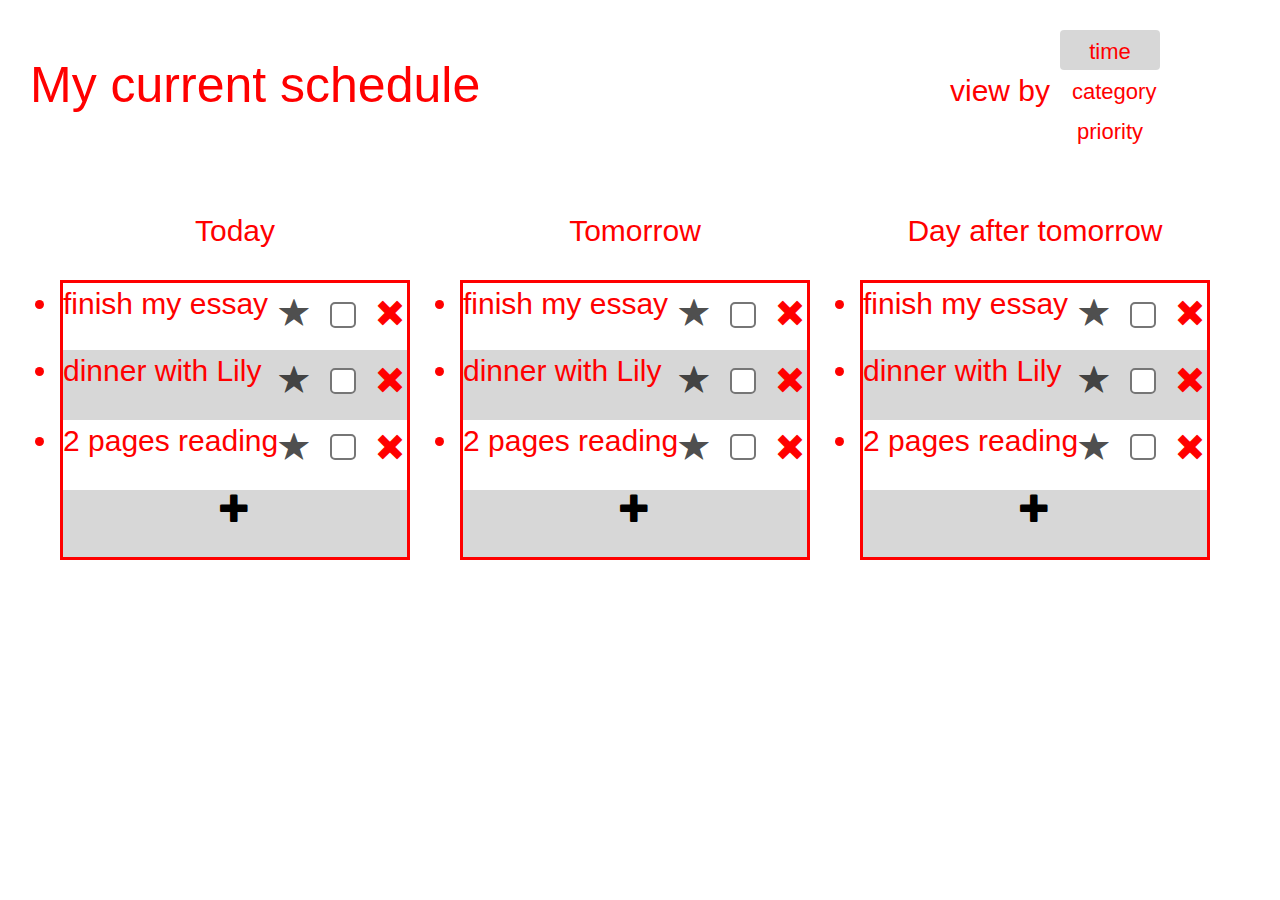
==== page2.html @ 17b62579 "Initial commit" ====
<html>
	<head>
		<meta charset="utf-8">
		<link rel="stylesheet" href="static/index.css">
        <link rel="stylesheet" href="https://maxcdn.bootstrapcdn.com/bootstrap/3.3.7/css/bootstrap.min.css">
        <script src="https://ajax.googleapis.com/ajax/libs/jquery/3.2.1/jquery.min.js"></script>
        <script src="https://maxcdn.bootstrapcdn.com/bootstrap/3.3.7/js/bootstrap.min.js"></script>
        <script type="text/javascript" src="static/index.js"></script>
		<title></title>
        <style>
            .container{position:relative;margin:0px;padding:0px;}
            .current{color:red;position:absolute;left:30px;top:50px;font-size:50px;}
            .viewby{color:red;position:absolute;left:950px;top:70px;font-size:30px;}
            .ultoday{color:red;font-size:30px;position:absolute;left:20px;top:210px;}
            .ultoday li{width:350px;height:70px;}
            .ultomorrow{color:red;font-size:30px;position:absolute;left:420px;top:210px;}
            .ultomorrow li{width:350px;height:70px;}
            .ulDayat{color:red;font-size:30px;position:absolute;left:820px;top:210px;}
            .ulDayat li{width:350px;height:70px;}
        </style>
	</head>
	<body>
<div class="container">
  <p class="current">My current schedule</p>
     <p class="viewby">view by</p>
    <button type="button" class="btn btn-default" 
            style="width:100px;height:40px;font-size:22px;color:red;position:absolute;left:1060px;top:30px;border:none;
                   background-color:rgba(211,211,211,0.9);"
            >time</button>
    <button type="button" class="btn btn-default" 
            style="width:100px;height:40px;font-size:22px;color:red;position:absolute;left:1060px;top:70px;border:none;"
            >category</button>
    <button type="button" class="btn btn-default" 
            style="width:100px;height:40px;font-size:22px;color:red;position:absolute;left:1060px;top:110px;border:none;"
            >priority</button>
    <ul class="ultoday">
        <li style="list-style-type:none;text-align:center;">Today</li>
        <li style="border:solid;border-bottom:none;">finish my essay
            <label style="zoom:2;position:absolute;left:155px;top:42px;"><input type="checkbox" name="remember"></label>
            <span class="glyphicon glyphicon-star" style="position:absolute;left:260px;top:88px;color:rgba(0,0,0,0.7);"></span>
            <span class="glyphicon glyphicon-remove" style="position:absolute;left:355px;top:88px;color:red;"></span>
        </li>
         <li style="border:solid;border-bottom:none;border-top:none;background-color:rgba(211,211,211,0.9);">dinner with Lily
            <label style="zoom:2;position:absolute;left:155px;top:75px;"><input type="checkbox" name="remember"></label>
            <span class="glyphicon glyphicon-star" style="position:absolute;left:260px;top:155px;color:rgba(0,0,0,0.7);"></span>
            <span class="glyphicon glyphicon-remove" style="position:absolute;left:355px;top:155px;color:red;"></span>
        </li>
         <li style="border:solid;border-bottom:none;border-top:none;">2 pages reading
            <label style="zoom:2;position:absolute;left:155px;top:108px;"><input type="checkbox" name="remember"></label>
            <span class="glyphicon glyphicon-star" style="position:absolute;left:260px;top:222px;color:rgba(0,0,0,0.7);"></span>
            <span class="glyphicon glyphicon-remove" style="position:absolute;left:355px;top:222px;color:red;"></span>
        </li> 
         <li style="border:solid;border-top:none;list-style-type:none;background-color:rgba(211,211,211,0.9);text-align:center;">
             <span class="glyphicon glyphicon-plus" style="color:black;"></span></li> 
    </ul>
</div>

    
     <ul class="ultomorrow">
        <li style="list-style-type:none;text-align:center;">Tomorrow</li>
        <li style="border:solid;border-bottom:none;">finish my essay
            <label style="zoom:2;position:absolute;left:155px;top:42px;"><input type="checkbox" name="remember"></label>
            <span class="glyphicon glyphicon-star" style="position:absolute;left:260px;top:88px;color:rgba(0,0,0,0.7);"></span>
            <span class="glyphicon glyphicon-remove" style="position:absolute;left:355px;top:88px;color:red;"></span>
        </li>
         <li style="border:solid;border-bottom:none;border-top:none;background-color:rgba(211,211,211,0.9);">dinner with Lily
            <label style="zoom:2;position:absolute;left:155px;top:75px;"><input type="checkbox" name="remember"></label>
            <span class="glyphicon glyphicon-star" style="position:absolute;left:260px;top:155px;color:rgba(0,0,0,0.7);"></span>
            <span class="glyphicon glyphicon-remove" style="position:absolute;left:355px;top:155px;color:red;"></span>
        </li>
         <li style="border:solid;border-bottom:none;border-top:none;">2 pages reading
            <label style="zoom:2;position:absolute;left:155px;top:108px;"><input type="checkbox" name="remember"></label>
            <span class="glyphicon glyphicon-star" style="position:absolute;left:260px;top:222px;color:rgba(0,0,0,0.7);"></span>
            <span class="glyphicon glyphicon-remove" style="position:absolute;left:355px;top:222px;color:red;"></span>
        </li> 
         <li style="border:solid;border-top:none;list-style-type:none;background-color:rgba(211,211,211,0.9);text-align:center;">
             <span class="glyphicon glyphicon-plus" style="color:black;"></span></li> 
    </ul>
        
         <ul class="ulDayat">
        <li style="list-style-type:none;text-align:center;">Day after tomorrow</li>
        <li style="border:solid;border-bottom:none;">finish my essay
            <label style="zoom:2;position:absolute;left:155px;top:42px;"><input type="checkbox" name="remember"></label>
            <span class="glyphicon glyphicon-star" style="position:absolute;left:260px;top:88px;color:rgba(0,0,0,0.7);"></span>
            <span class="glyphicon glyphicon-remove" style="position:absolute;left:355px;top:88px;color:red;"></span>
        </li>
         <li style="border:solid;border-bottom:none;border-top:none;background-color:rgba(211,211,211,0.9);">dinner with Lily
            <label style="zoom:2;position:absolute;left:155px;top:75px;"><input type="checkbox" name="remember"></label>
            <span class="glyphicon glyphicon-star" style="position:absolute;left:260px;top:155px;color:rgba(0,0,0,0.7);"></span>
            <span class="glyphicon glyphicon-remove" style="position:absolute;left:355px;top:155px;color:red;"></span>
        </li>
         <li style="border:solid;border-bottom:none;border-top:none;">2 pages reading
            <label style="zoom:2;position:absolute;left:155px;top:108px;"><input type="checkbox" name="remember"></label>
            <span class="glyphicon glyphicon-star" style="position:absolute;left:260px;top:222px;color:rgba(0,0,0,0.7);"></span>
            <span class="glyphicon glyphicon-remove" style="position:absolute;left:355px;top:222px;color:red;"></span>
        </li> 
         <li style="border:solid;border-top:none;list-style-type:none;background-color:rgba(211,211,211,0.9);text-align:center;">
             <span class="glyphicon glyphicon-plus" style="color:black;"></span></li> 
    </ul>
        
</div>
        
	</body>
</html>
---- static/index.css ----
.container{position:relative;}
.hi{position:absolute;top:30px;left:90px;}
.user{font-size: xx-large;color:blue;}
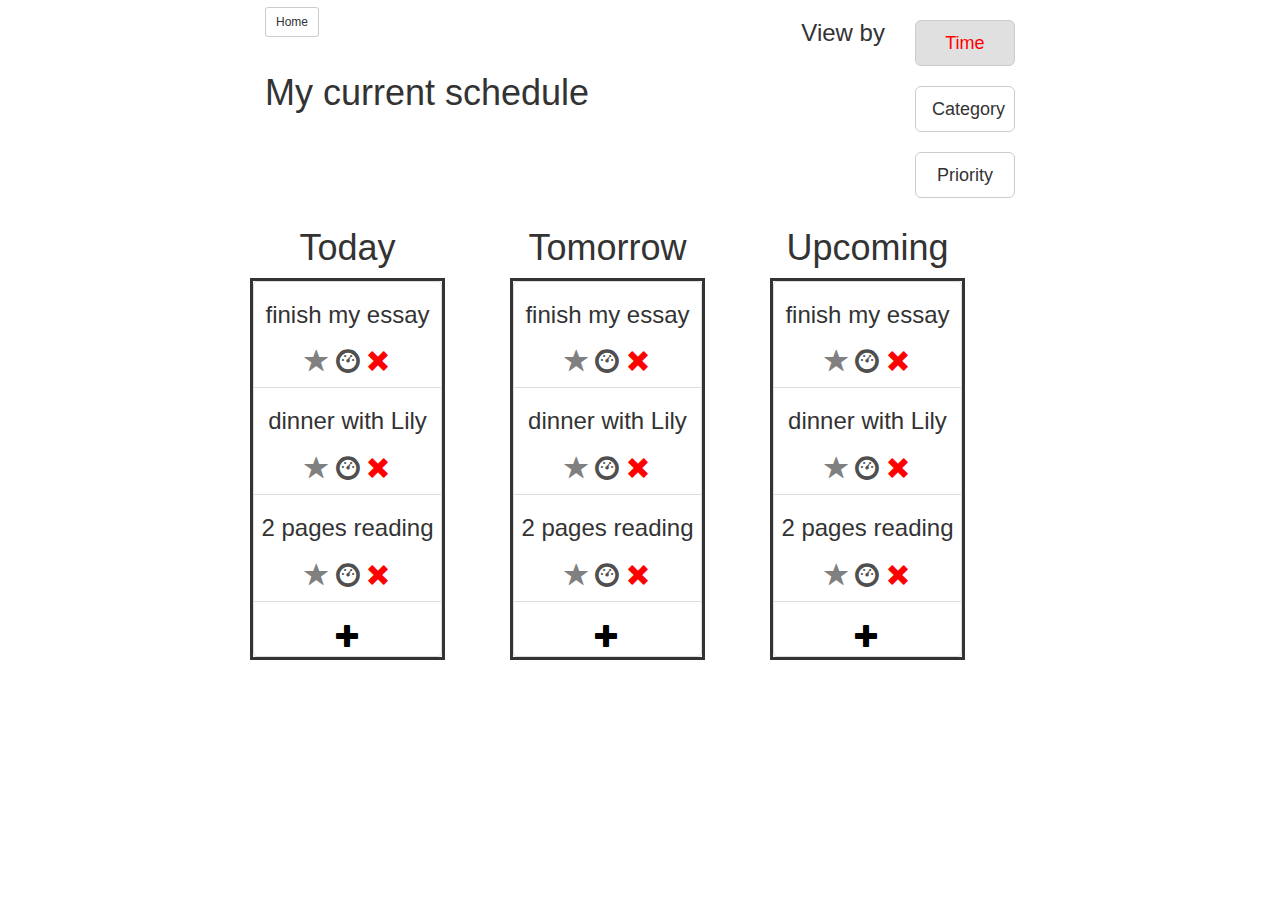
==== commit b2df1db8: "Add files via upload" ====
--- a/page2.html
+++ b/page2.html
@@ -1,104 +1,209 @@
 <html>
-	<head>
-		<meta charset="utf-8">
-		<link rel="stylesheet" href="static/index.css">
-        <link rel="stylesheet" href="https://maxcdn.bootstrapcdn.com/bootstrap/3.3.7/css/bootstrap.min.css">
-        <script src="https://ajax.googleapis.com/ajax/libs/jquery/3.2.1/jquery.min.js"></script>
-        <script src="https://maxcdn.bootstrapcdn.com/bootstrap/3.3.7/js/bootstrap.min.js"></script>
-        <script type="text/javascript" src="static/index.js"></script>
-		<title></title>
-        <style>
-            .container{position:relative;margin:0px;padding:0px;}
-            .current{color:red;position:absolute;left:30px;top:50px;font-size:50px;}
-            .viewby{color:red;position:absolute;left:950px;top:70px;font-size:30px;}
-            .ultoday{color:red;font-size:30px;position:absolute;left:20px;top:210px;}
-            .ultoday li{width:350px;height:70px;}
-            .ultomorrow{color:red;font-size:30px;position:absolute;left:420px;top:210px;}
-            .ultomorrow li{width:350px;height:70px;}
-            .ulDayat{color:red;font-size:30px;position:absolute;left:820px;top:210px;}
-            .ulDayat li{width:350px;height:70px;}
-        </style>
-	</head>
-	<body>
-<div class="container">
-  <p class="current">My current schedule</p>
-     <p class="viewby">view by</p>
-    <button type="button" class="btn btn-default" 
-            style="width:100px;height:40px;font-size:22px;color:red;position:absolute;left:1060px;top:30px;border:none;
-                   background-color:rgba(211,211,211,0.9);"
-            >time</button>
-    <button type="button" class="btn btn-default" 
-            style="width:100px;height:40px;font-size:22px;color:red;position:absolute;left:1060px;top:70px;border:none;"
-            >category</button>
-    <button type="button" class="btn btn-default" 
-            style="width:100px;height:40px;font-size:22px;color:red;position:absolute;left:1060px;top:110px;border:none;"
-            >priority</button>
-    <ul class="ultoday">
-        <li style="list-style-type:none;text-align:center;">Today</li>
-        <li style="border:solid;border-bottom:none;">finish my essay
-            <label style="zoom:2;position:absolute;left:155px;top:42px;"><input type="checkbox" name="remember"></label>
-            <span class="glyphicon glyphicon-star" style="position:absolute;left:260px;top:88px;color:rgba(0,0,0,0.7);"></span>
-            <span class="glyphicon glyphicon-remove" style="position:absolute;left:355px;top:88px;color:red;"></span>
-        </li>
-         <li style="border:solid;border-bottom:none;border-top:none;background-color:rgba(211,211,211,0.9);">dinner with Lily
-            <label style="zoom:2;position:absolute;left:155px;top:75px;"><input type="checkbox" name="remember"></label>
-            <span class="glyphicon glyphicon-star" style="position:absolute;left:260px;top:155px;color:rgba(0,0,0,0.7);"></span>
-            <span class="glyphicon glyphicon-remove" style="position:absolute;left:355px;top:155px;color:red;"></span>
-        </li>
-         <li style="border:solid;border-bottom:none;border-top:none;">2 pages reading
-            <label style="zoom:2;position:absolute;left:155px;top:108px;"><input type="checkbox" name="remember"></label>
-            <span class="glyphicon glyphicon-star" style="position:absolute;left:260px;top:222px;color:rgba(0,0,0,0.7);"></span>
-            <span class="glyphicon glyphicon-remove" style="position:absolute;left:355px;top:222px;color:red;"></span>
-        </li> 
-         <li style="border:solid;border-top:none;list-style-type:none;background-color:rgba(211,211,211,0.9);text-align:center;">
-             <span class="glyphicon glyphicon-plus" style="color:black;"></span></li> 
-    </ul>
-</div>
-
-    
-     <ul class="ultomorrow">
-        <li style="list-style-type:none;text-align:center;">Tomorrow</li>
-        <li style="border:solid;border-bottom:none;">finish my essay
-            <label style="zoom:2;position:absolute;left:155px;top:42px;"><input type="checkbox" name="remember"></label>
-            <span class="glyphicon glyphicon-star" style="position:absolute;left:260px;top:88px;color:rgba(0,0,0,0.7);"></span>
-            <span class="glyphicon glyphicon-remove" style="position:absolute;left:355px;top:88px;color:red;"></span>
-        </li>
-         <li style="border:solid;border-bottom:none;border-top:none;background-color:rgba(211,211,211,0.9);">dinner with Lily
-            <label style="zoom:2;position:absolute;left:155px;top:75px;"><input type="checkbox" name="remember"></label>
-            <span class="glyphicon glyphicon-star" style="position:absolute;left:260px;top:155px;color:rgba(0,0,0,0.7);"></span>
-            <span class="glyphicon glyphicon-remove" style="position:absolute;left:355px;top:155px;color:red;"></span>
-        </li>
-         <li style="border:solid;border-bottom:none;border-top:none;">2 pages reading
-            <label style="zoom:2;position:absolute;left:155px;top:108px;"><input type="checkbox" name="remember"></label>
-            <span class="glyphicon glyphicon-star" style="position:absolute;left:260px;top:222px;color:rgba(0,0,0,0.7);"></span>
-            <span class="glyphicon glyphicon-remove" style="position:absolute;left:355px;top:222px;color:red;"></span>
-        </li> 
-         <li style="border:solid;border-top:none;list-style-type:none;background-color:rgba(211,211,211,0.9);text-align:center;">
-             <span class="glyphicon glyphicon-plus" style="color:black;"></span></li> 
-    </ul>
-        
-         <ul class="ulDayat">
-        <li style="list-style-type:none;text-align:center;">Day after tomorrow</li>
-        <li style="border:solid;border-bottom:none;">finish my essay
-            <label style="zoom:2;position:absolute;left:155px;top:42px;"><input type="checkbox" name="remember"></label>
-            <span class="glyphicon glyphicon-star" style="position:absolute;left:260px;top:88px;color:rgba(0,0,0,0.7);"></span>
-            <span class="glyphicon glyphicon-remove" style="position:absolute;left:355px;top:88px;color:red;"></span>
-        </li>
-         <li style="border:solid;border-bottom:none;border-top:none;background-color:rgba(211,211,211,0.9);">dinner with Lily
-            <label style="zoom:2;position:absolute;left:155px;top:75px;"><input type="checkbox" name="remember"></label>
-            <span class="glyphicon glyphicon-star" style="position:absolute;left:260px;top:155px;color:rgba(0,0,0,0.7);"></span>
-            <span class="glyphicon glyphicon-remove" style="position:absolute;left:355px;top:155px;color:red;"></span>
-        </li>
-         <li style="border:solid;border-bottom:none;border-top:none;">2 pages reading
-            <label style="zoom:2;position:absolute;left:155px;top:108px;"><input type="checkbox" name="remember"></label>
-            <span class="glyphicon glyphicon-star" style="position:absolute;left:260px;top:222px;color:rgba(0,0,0,0.7);"></span>
-            <span class="glyphicon glyphicon-remove" style="position:absolute;left:355px;top:222px;color:red;"></span>
-        </li> 
-         <li style="border:solid;border-top:none;list-style-type:none;background-color:rgba(211,211,211,0.9);text-align:center;">
-             <span class="glyphicon glyphicon-plus" style="color:black;"></span></li> 
-    </ul>
-        
-</div>
-        
-	</body>
-</html>+<head>
+  <meta charset="utf-8">
+  <link rel="stylesheet" href="index.css">
+  <link rel="stylesheet" href="https://maxcdn.bootstrapcdn.com/bootstrap/3.3.7/css/bootstrap.min.css">
+  <script src="https://ajax.googleapis.com/ajax/libs/jquery/3.2.1/jquery.min.js"></script>
+  <script src="https://maxcdn.bootstrapcdn.com/bootstrap/3.3.7/js/bootstrap.min.js"></script>
+  <script type="text/javascript" src="index.js"></script>
+</head>    
+<body>
+  <div class="container">
+    <div class="row">
+      <div class="col-md-2 col-xs-0 col-sm-0"></div>
+      <div class="col-md-8 col-xs-12 col-sm-12">
+
+        <div class="row">
+          
+
+         <div class="col-md-6 col-xs-8 col-sm-8">
+           <a href="http://localhost:8080">
+             <button style="margin-top: 2%;" type="button" class="btn btn-default btn-sm">Home</button></a>
+             <h1 style="margin-top: 10%;">My current schedule</h1></div>
+             <div class="col-md-2 col-md-offset-2 col-xs-12 col-sm-12" style="text-align: right;"><h3>View by</h3></div>
+             <div class="col-md-2 col-xs-12 col-sm-12 menu" style="text-align: center;">
+               <h3><button style="background-color: rgba(211,211,211,0.7);color: red;
+                width: 100%" type="button" class="btn btn-default btn-lg">Time</button></h3>
+                <a href="page3.html">
+                 <h3><button style="width: 100%" type="button" class="btn btn-default btn-lg">Category</button></h3></a>
+                 <a href="page4.html">
+                  <h3><button style="width: 100%" type="button" class="btn btn-default btn-lg">Priority</button></h3></a>
+                </div>
+              </div>
+
+              
+
+              <div class="row" style="text-align: center;">
+                <div class="col-md-3 col-xs-12 col-sm-12" style="padding: 0px;">
+                 <h1>Today</h1>
+                 <ul class="list-group ul1" style="border: solid;" >
+                  <li class="list-group-item" style="padding:0px;">
+                    <p class="sav" style="display: block;"></p>
+                    <h3 class="edit" data-toggle="modal" data-target="#myModal">finish my essay</h3>
+                    <h3><span class="glyphicon glyphicon-star star" 
+                      id="s1" style="color:grey;"></span>
+                      <span data-toggle="modal" data-target="#myModal2" class="glyphicon glyphicon-dashboard dash" style="color:rgba(0,0,0,0.7);"></span>
+                      <span class="glyphicon glyphicon-remove cross" style="color:red;"></span>
+                    </h3></li>
+                    <li class="list-group-item" style="padding:0px;">
+                      <p class="sav" style="display: block;"></p>
+                      <h3 class="edit" data-toggle="modal" data-target="#myModal">dinner with Lily</h3>
+                      <h3><span class="glyphicon glyphicon-star star" 
+                        id="s2" style="color:grey;"></span>
+                        <span data-toggle="modal" data-target="#myModal2" class="glyphicon glyphicon-dashboard dash" style="color:rgba(0,0,0,0.7);"></span>
+                        <span class="glyphicon glyphicon-remove cross" style="color:red;"></span>
+                      </h3>
+                    </li>
+                    <li class="list-group-item" style="padding:0px;">
+                      <p class="sav" style="display: block;"></p>
+                      <h3 class="edit" data-toggle="modal" data-target="#myModal">2 pages reading</h3>
+                      <h3><span class="glyphicon glyphicon-star star " 
+                        id="s3" style="color:grey;"></span>
+                        <span data-toggle="modal" data-target="#myModal2" class="glyphicon glyphicon-dashboard dash" style="color:rgba(0,0,0,0.7);"></span>
+                        <span class="glyphicon glyphicon-remove cross" style="color:red;"></span>
+                      </h3>
+                    </li>
+                    
+                    <li class="list-group-item addevent" style="padding:0px;"><h3> <span class="glyphicon glyphicon-plus" style="color:black;"></span></h3>                                     
+                    </li>
+
+                  </ul></div>
+
+                  <div class="col-md-3 col-md-offset-1 col-xs-12 col-sm-12" style="padding: 0px;"><h1>Tomorrow</h1>
+                    <ul class="list-group ul2" style="border: solid;" >
+                      <li class="list-group-item" style="padding:0px;">
+                        <p class="sav2" style="display: block;"></p>
+                        <h3 class="edit2" data-toggle="modal" data-target="#myModal">finish my essay</h3>
+                        <h3><span class="glyphicon glyphicon-star star2" 
+                          id="s1" style="color:grey;"></span>
+                          <span data-toggle="modal" data-target="#myModal2" class="glyphicon glyphicon-dashboard dash2" style="color:rgba(0,0,0,0.7);"></span>
+                          <span class="glyphicon glyphicon-remove cross2" style="color:red;"></span>
+                        </h3></li>
+                        <li class="list-group-item" style="padding:0px;">
+                          <p class="sav2" style="display: block;"></p>
+                          <h3 class="edit2" data-toggle="modal" data-target="#myModal">dinner with Lily</h3>
+                          <h3><span class="glyphicon glyphicon-star star2" 
+                            id="s2" style="color:grey;"></span>
+                            <span data-toggle="modal" data-target="#myModal2" class="glyphicon glyphicon-dashboard dash2" style="color:rgba(0,0,0,0.7);"></span>
+                            <span class="glyphicon glyphicon-remove cross2" style="color:red;"></span>
+                          </h3>
+                        </li>
+                        <li class="list-group-item" style="padding:0px;">
+                          <p class="sav2" style="display: block;"></p>
+                          <h3 class="edit2" data-toggle="modal" data-target="#myModal">2 pages reading</h3>
+                          <h3><span class="glyphicon glyphicon-star star2 " 
+                            id="s3" style="color:grey;"></span>
+                            <span data-toggle="modal" data-target="#myModal2" class="glyphicon glyphicon-dashboard dash2" style="color:rgba(0,0,0,0.7);"></span>
+                            <span class="glyphicon glyphicon-remove cross2" style="color:red;"></span>
+                          </h3>
+                        </li>
+                        
+                        <li class="list-group-item addevent2" style="padding:0px;"><h3> <span class="glyphicon glyphicon-plus" style="color:black;"></span></h3>                                     
+                        </li>
+
+                      </ul>
+                    </div>
+
+                    <div class="col-md-3 col-md-offset-1 col-xs-12 col-sm-12" style="padding: 0px;"><h1>Upcoming</h1>
+                      <ul class="list-group ul3" style="border: solid;" >
+                        <li class="list-group-item" style="padding:0px;">
+                          <p class="sav3" style="display: block;"></p>
+                          <h3 class="edit3" data-toggle="modal" data-target="#myModal">finish my essay</h3>
+                          <h3><span class="glyphicon glyphicon-star star3" 
+                            id="s1" style="color:grey;"></span>
+                            <span data-toggle="modal" data-target="#myModal2" class="glyphicon glyphicon-dashboard dash3" style="color:rgba(0,0,0,0.7);"></span>
+                            <span class="glyphicon glyphicon-remove cross3" style="color:red;"></span>
+                          </h3></li>
+                          <li class="list-group-item" style="padding:0px;">
+                            <p class="sav3" style="display: block;"></p>
+                            <h3 class="edit3" data-toggle="modal" data-target="#myModal">dinner with Lily</h3>
+                            <h3><span class="glyphicon glyphicon-star star3" 
+                              id="s2" style="color:grey;"></span>
+                              <span data-toggle="modal" data-target="#myModal2" class="glyphicon glyphicon-dashboard dash3" style="color:rgba(0,0,0,0.7);"></span>
+                              <span class="glyphicon glyphicon-remove cross3" style="color:red;"></span>
+                            </h3>
+                          </li>
+                          <li class="list-group-item" style="padding:0px;">
+                            <p class="sav3" style="display: block;"></p>
+                            <h3 class="edit3" data-toggle="modal" data-target="#myModal">2 pages reading</h3>
+                            <h3><span class="glyphicon glyphicon-star star3 " 
+                              id="s3" style="color:grey;"></span>
+                              <span data-toggle="modal" data-target="#myModal2" class="glyphicon glyphicon-dashboard dash3" style="color:rgba(0,0,0,0.7);"></span>
+                              <span class="glyphicon glyphicon-remove cross3" style="color:red;"></span>
+                            </h3>
+                          </li>
+                          
+                          
+                          <li class="list-group-item addevent3" style="padding:0px;"><h3> <span class="glyphicon glyphicon-plus" style="color:black;"></span></h3>                                     
+                          </li>
+
+                        </ul>
+                      </div>
+                    </div>
+
+                  </div>
+
+                  <div class="col-md-2 col-xs-0 col-sm-0"></div>
+                </div>
+              </div>
+              
+            </body>
+
+
+
+            <!-- Modal -->
+            <div class="modal fade" id="myModal">
+              <div class="modal-dialog">
+                
+                <!-- Modal content-->
+                <div class="modal-content">
+
+                  <div class="modal-header">
+                    <button type="button" class="close" data-dismiss="modal">&times;</button>
+                    <h4 class="modal-title">title</h4>
+                  </div>
+
+                  <div class="modal-body">
+                    <textarea class="form-control" rows="5" id="comment"></textarea>
+                  </div>
+
+                  <div class="modal-footer">
+                    <button type="button" class="btn btn-default butcom" data-dismiss="modal">Confirm</button>
+                  </div>
+
+                </div>      
+              </div>
+            </div>
+
+
+            <!-- Modal -->
+            <div class="modal fade" id="myModal2">
+              <div class="modal-dialog modal-sm">
+                
+                <!-- Modal content-->
+                <div class="modal-content">
+
+                  <div class="modal-header">
+                    <button type="button" class="close" data-dismiss="modal">&times;</button>
+                    <h4 class="modal-title timeremain">Set your time!!!</h4>
+                  </div>
+
+                  <div class="modal-body">
+                    Hour:<textarea class="form-control hour" rows="1" id="comment"></textarea>
+                    Minute:<textarea class="form-control minute" rows="1" id="comment"></textarea>
+                    Second:<textarea class="form-control second" rows="1" id="comment"></textarea>
+                  </div>
+
+                  <div class="modal-footer">
+                    <button type="button" class="btn btn-default butset" data-dismiss="modal">Confirm</button>
+                  </div>
+
+                </div>      
+              </div>
+            </div>  
+
+
+            
+
+
+            </html>--- a/index.css
+++ b/index.css
@@ -0,0 +1,4 @@
+.logo{margin-left: 0%;margin-top: 35%;width: 100%;}
+.squ{height: 10%;padding-top:1.5%;text-align: center;border:solid;margin-top: 2%;margin-left: 0;
+margin-right: 0;margin-bottom: 0;}
+.container{padding: 0;}
